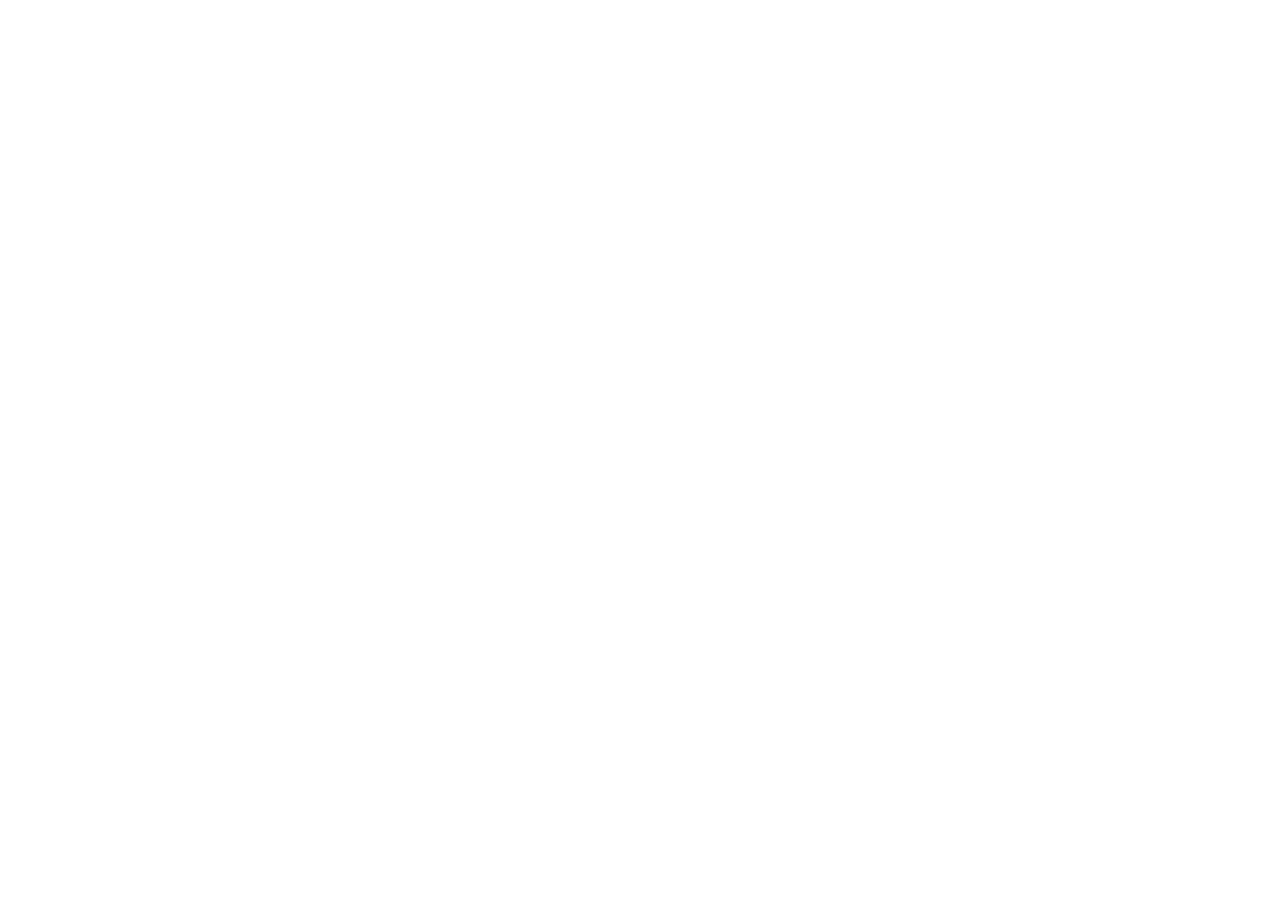
==== index.html @ 48591704 "Salvando as imagens no projeto" ====
<!DOCTYPE html>
<html lang="pt-br">
<head>
    <meta charset="UTF-8">
    <meta http-equiv="X-UA-Compatible" content="IE=edge">
    <meta name="viewport" content="width=device-width, initial-scale=1.0">
    <title>Document</title>
</head>
<body>
    
</body>
</html>
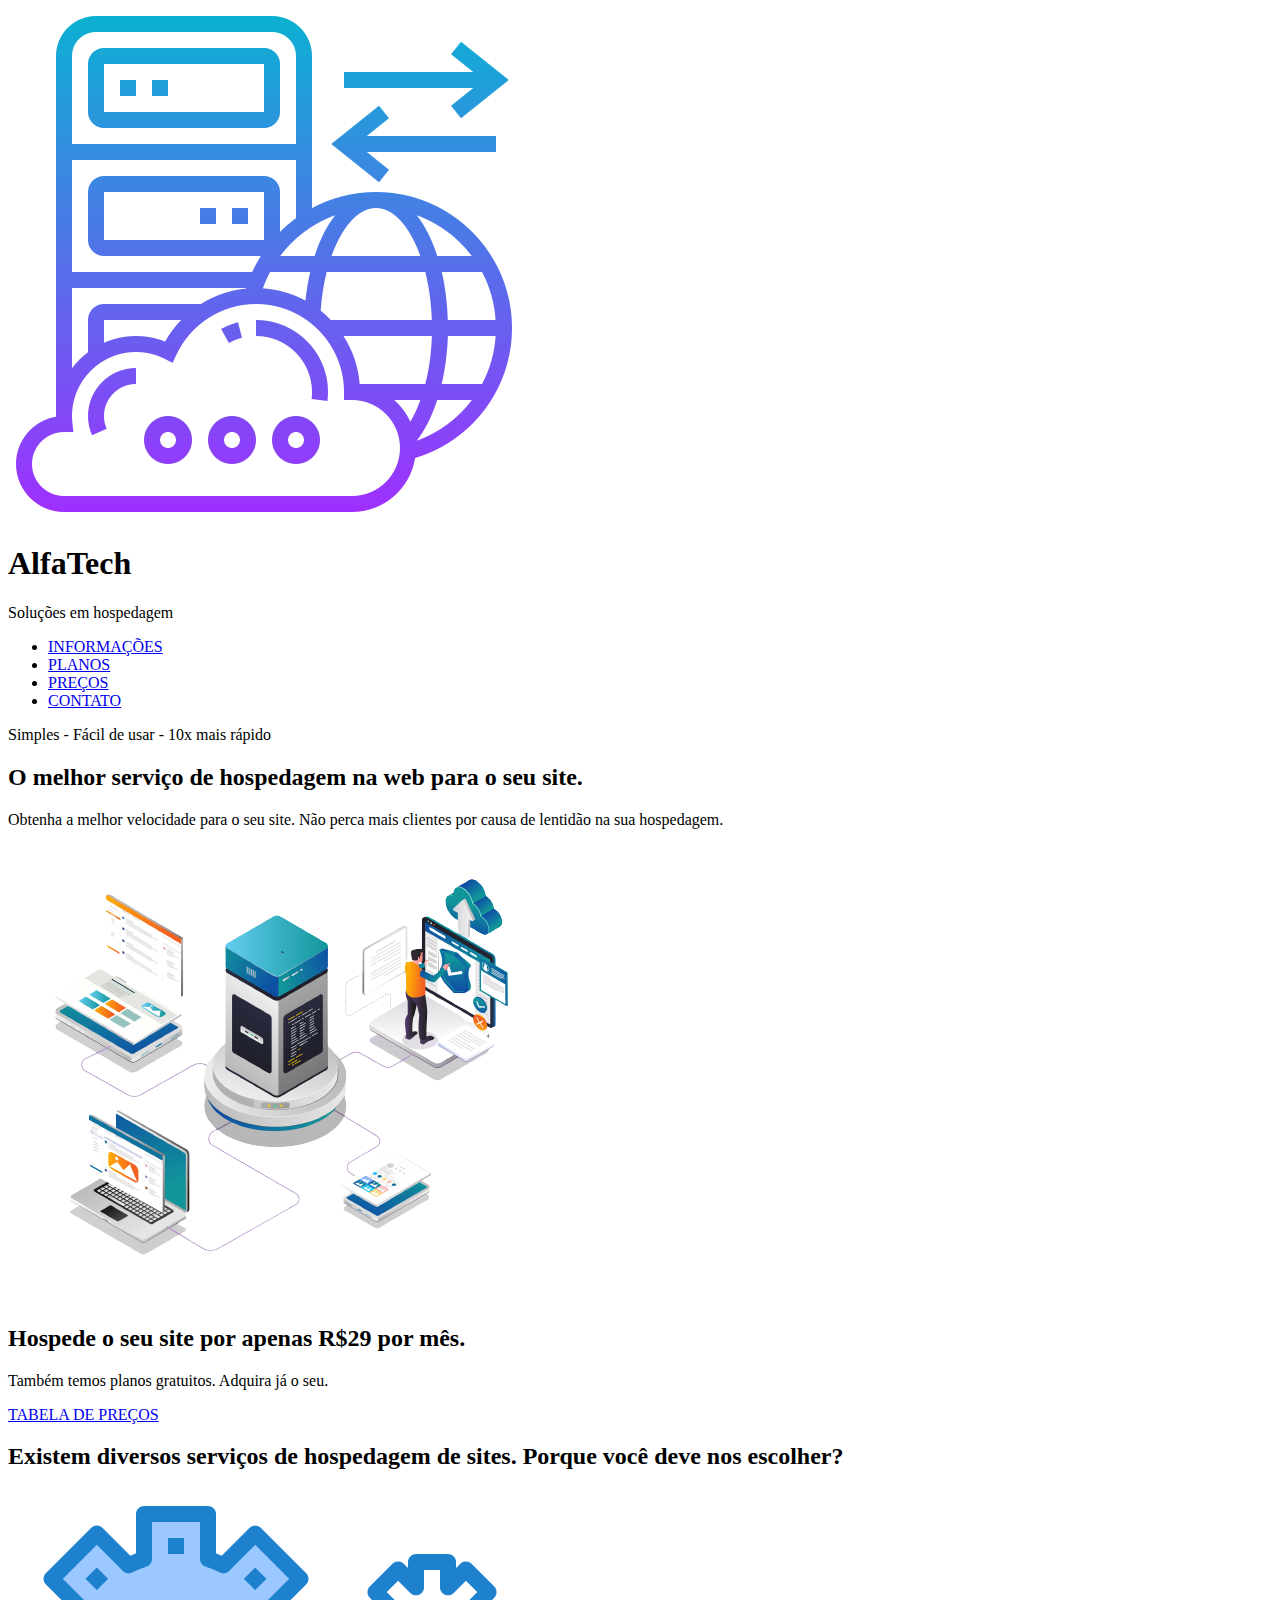
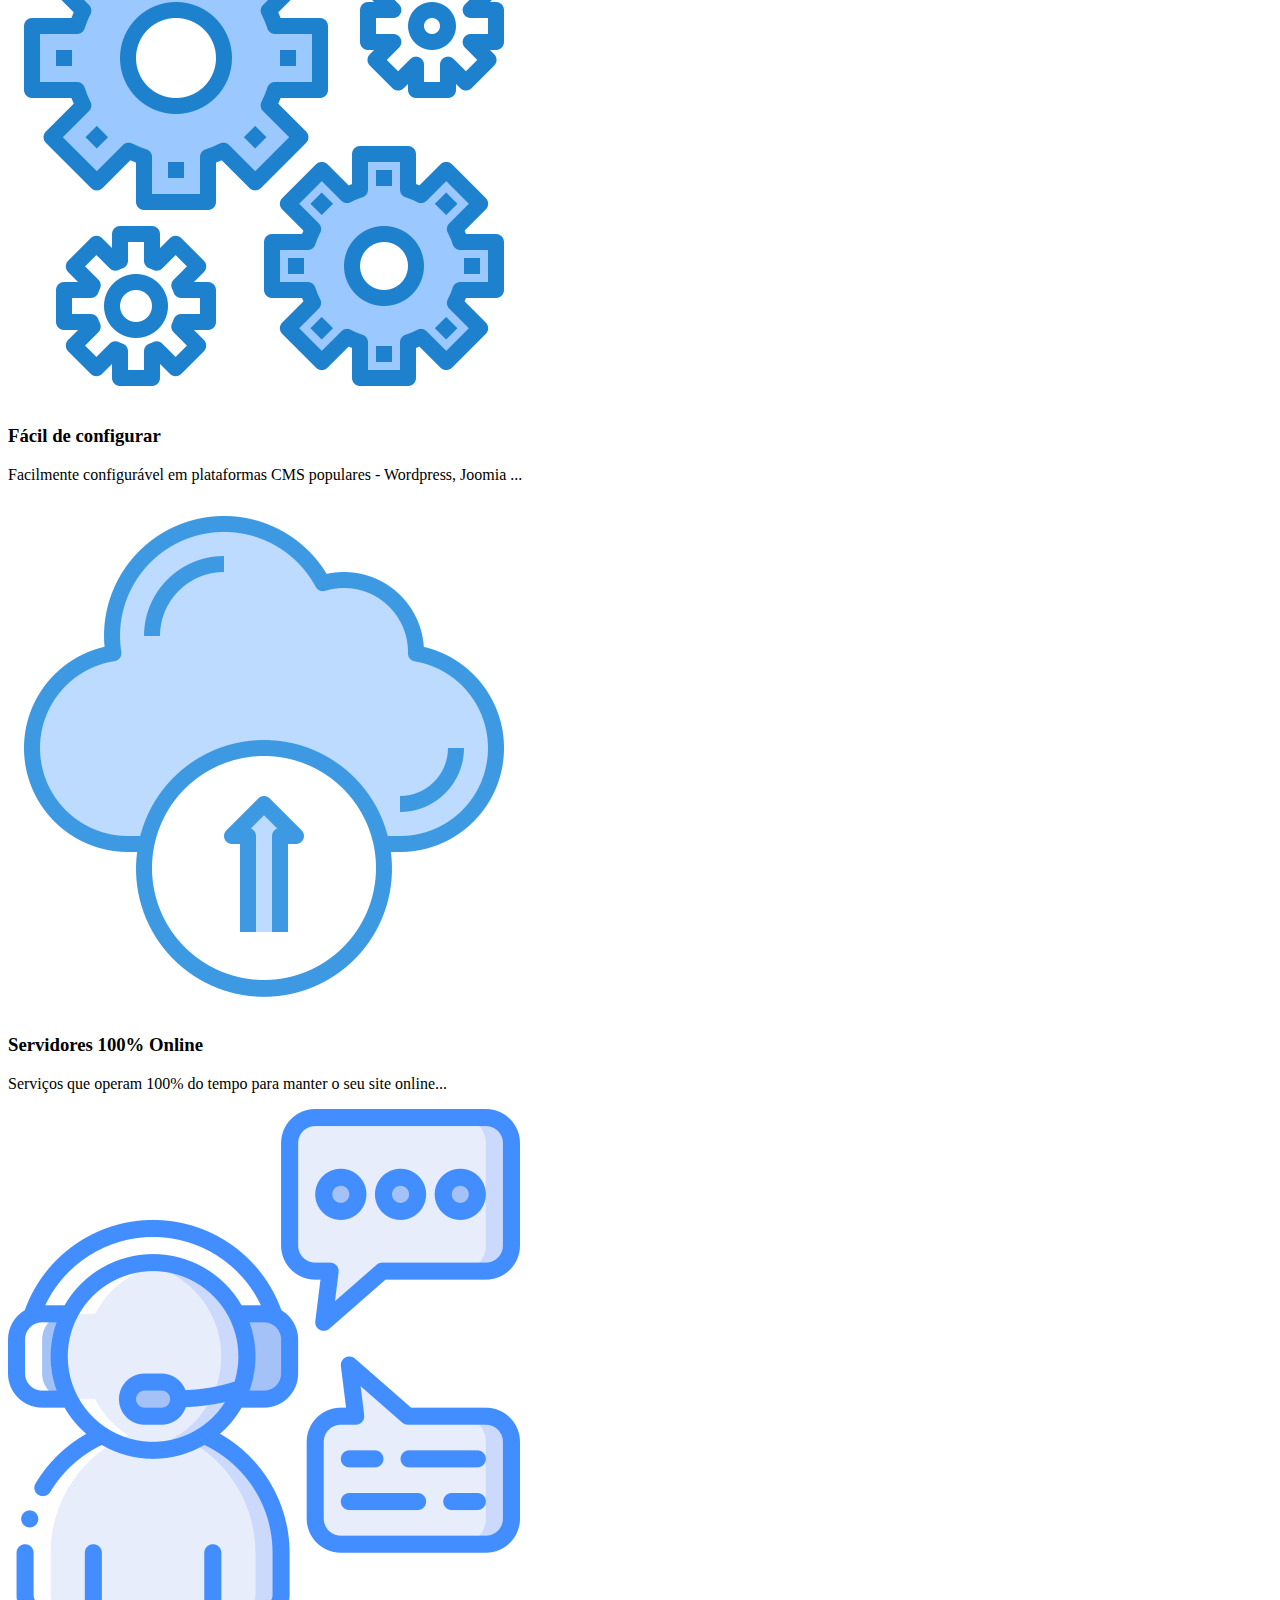
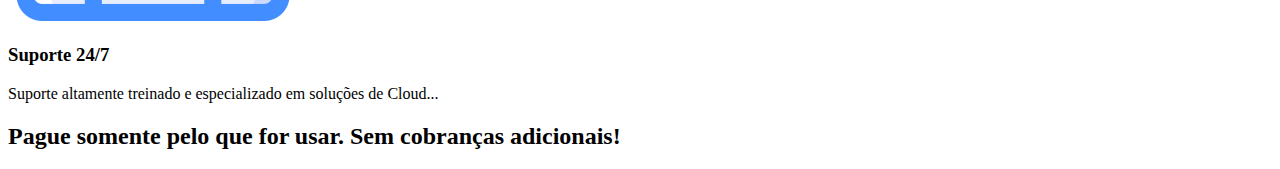
==== commit 4624eaa1: "Iniciando o index html" ====
--- a/index.html
+++ b/index.html
@@ -1,12 +1,97 @@
 <!DOCTYPE html>
 <html lang="pt-br">
+
 <head>
     <meta charset="UTF-8">
     <meta http-equiv="X-UA-Compatible" content="IE=edge">
     <meta name="viewport" content="width=device-width, initial-scale=1.0">
     <title>Document</title>
 </head>
+
 <body>
-    
+    <header>
+        <div>
+            <div>
+                <img src="assets/img/logo-icone.png" alt="logo tipo">
+                <h1>AlfaTech</h1>
+                <p>Soluções em hospedagem</p>
+            </div>
+
+            <nav>
+                <ul>
+                    <li><a href="index.html#info">INFORMAÇÕES</a></li>
+                    <li><a href="#">PLANOS</a></li>
+                    <li><a href="#">PREÇOS</a></li>
+                    <li><a href="#">CONTATO</a></li>
+                </ul>
+            </nav>
+        </div>
+    </header>
+
+    <main>
+        <section>
+            <div>
+                <p>Simples - Fácil de usar - 10x mais rápido</p>
+                <h2>O melhor serviço de hospedagem na web para o seu site.</h2>
+                <p>Obtenha a melhor velocidade para o seu site. Não perca mais clientes por causa de lentidão na sua
+                    hospedagem.</p>
+            </div>
+            <div>
+                <img src="assets/img/imagem-banner.png" alt="imagem banner">
+            </div>
+        </section>
+
+        <!-- ******  -->
+        <section>
+            <div>
+                <h2>Hospede o seu site por apenas R$29 por mês.</h2>
+                <p>Também temos planos gratuitos. Adquira já o seu.</p>
+            </div>
+            <div>
+                <a href="#">TABELA DE PREÇOS</a>
+            </div>
+        </section>
+
+        <!-- ******  -->
+        <section id="info">
+            <div>
+                <h2>Existem diversos serviços de hospedagem de sites. Porque você deve nos escolher?</h2>
+
+                <div>
+                    <div>
+                        <img src="assets/img/icone-engrenagens.png" alt="icone engrenagens">
+                        <h3>Fácil de configurar</h3>
+                        <p>Facilmente configurável em plataformas CMS populares - Wordpress, Joomia ...</p>
+                    </div>
+
+                    <div>
+                        <img src="assets/img/cloud-icone.png" alt="icone cloud">
+                        <h3>Servidores 100% Online</h3>
+                        <p>Serviços que operam 100% do tempo para manter o seu site online...</p>
+                    </div>
+
+                    <div>
+                        <img src="assets/img/icone-suporte.png" alt="icone suporte">
+                        <h3>Suporte 24/7</h3>
+                        <p>Suporte altamente treinado e especializado em soluções de Cloud...</p>
+                    </div>
+                </div>
+            </div>
+        </section>
+
+        <!-- ******  -->
+        <section>
+            <div>
+                <h2>Pague somente pelo que for usar. Sem cobranças adicionais!</h2>
+            </div>
+               
+
+        </section>
+    </main>
+
+    <footer>
+
+    </footer>
 </body>
+
 </html>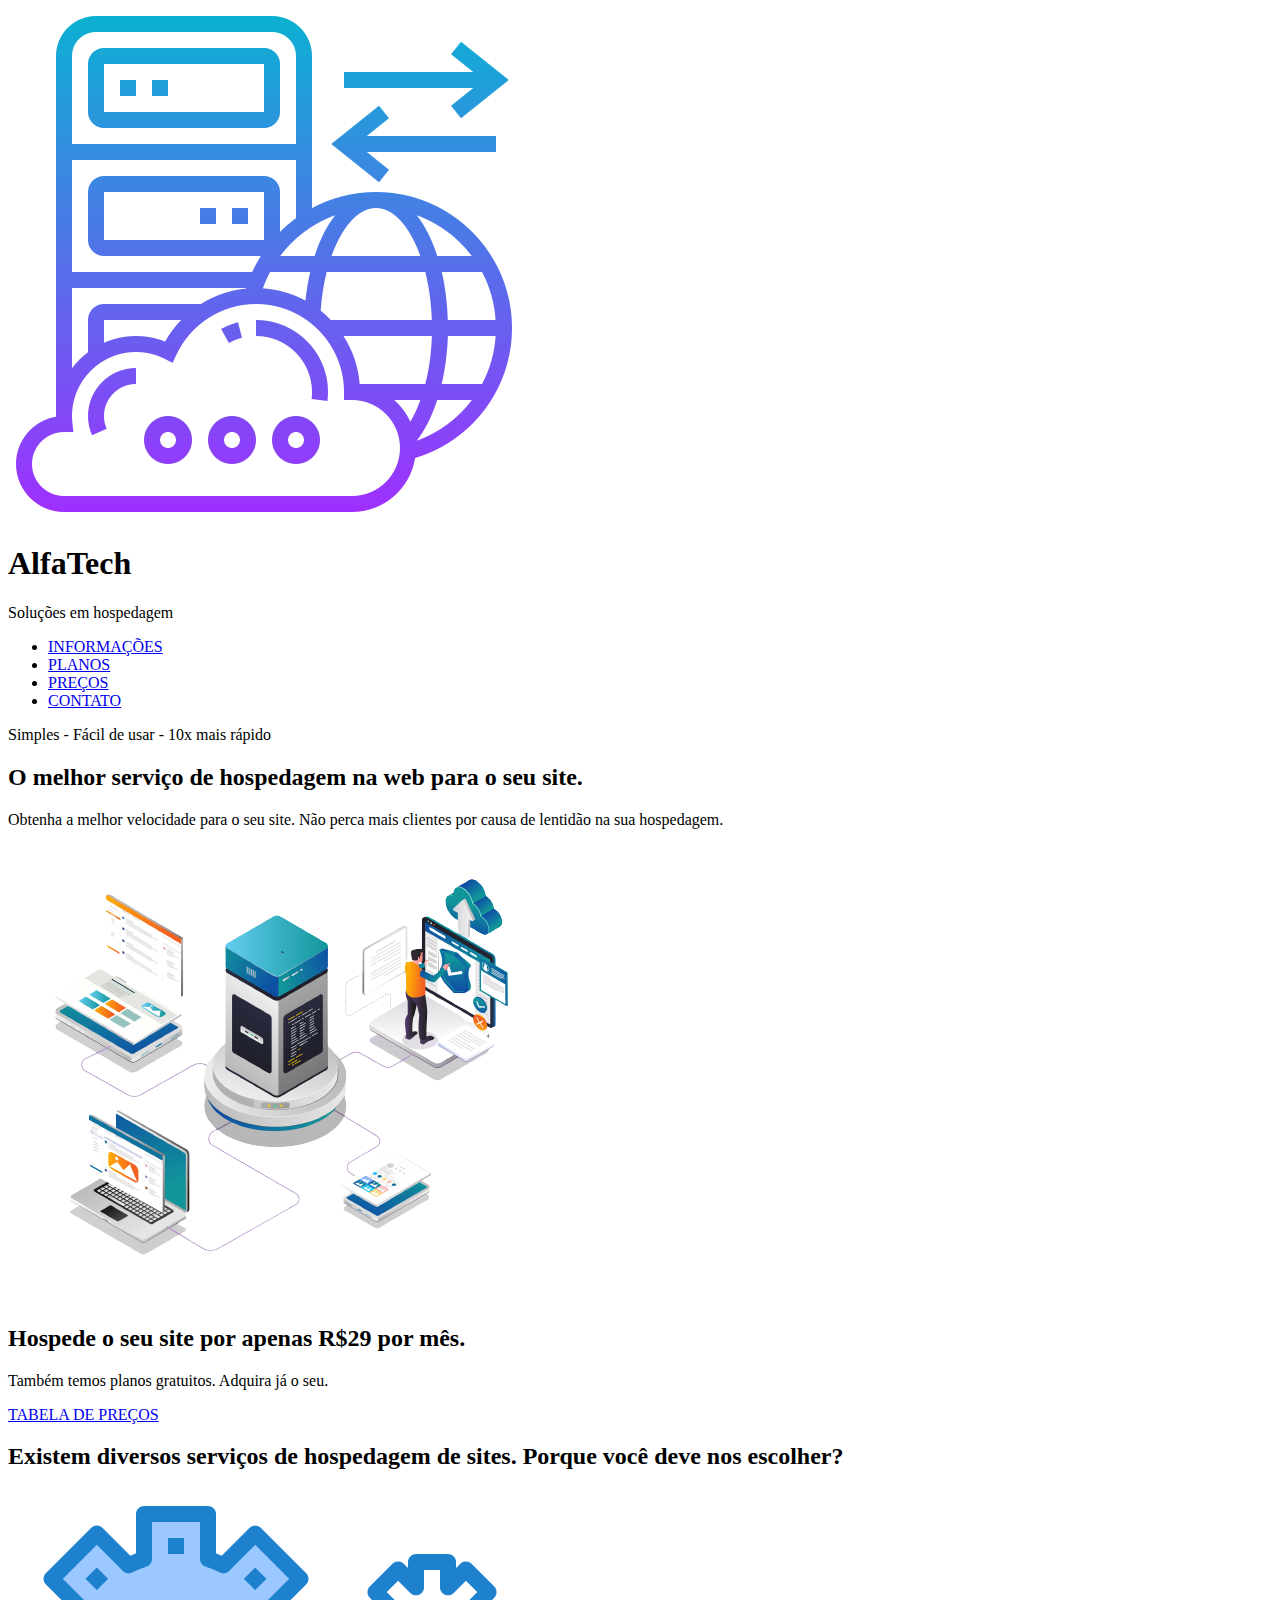
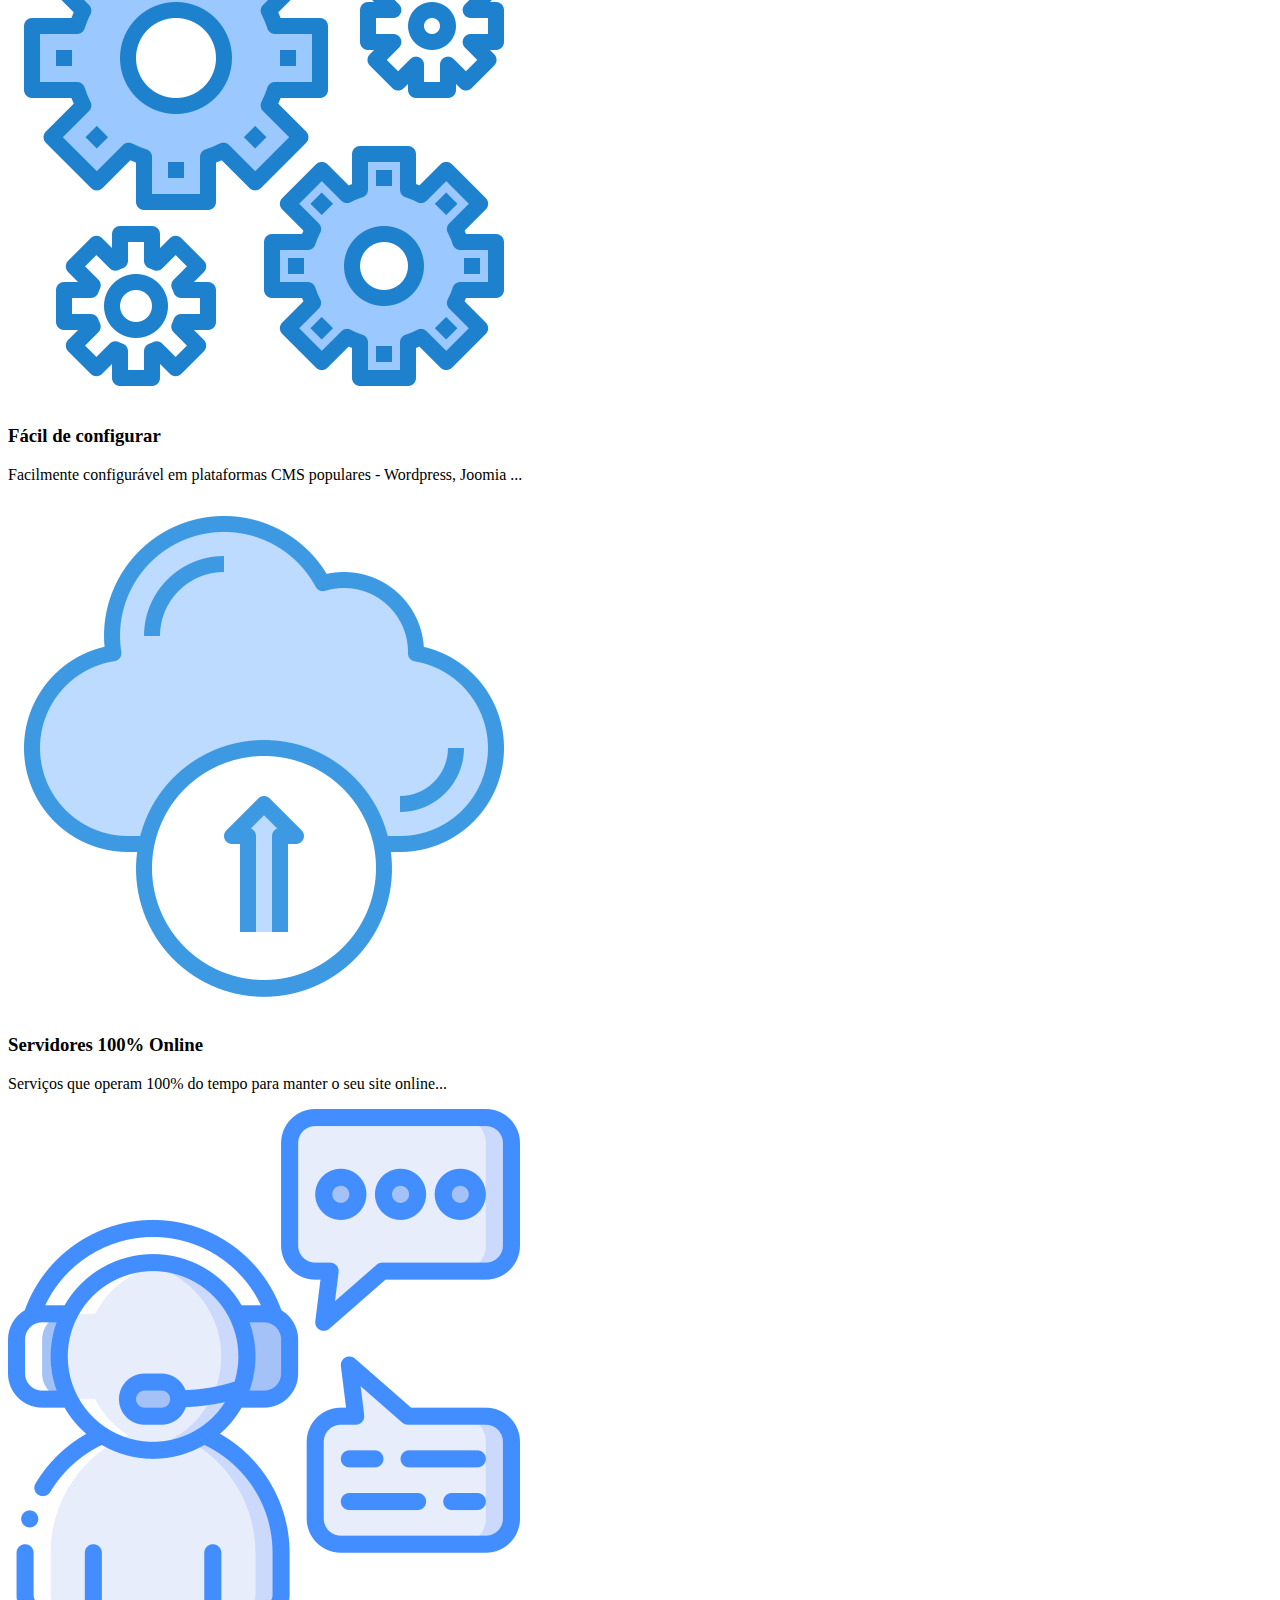
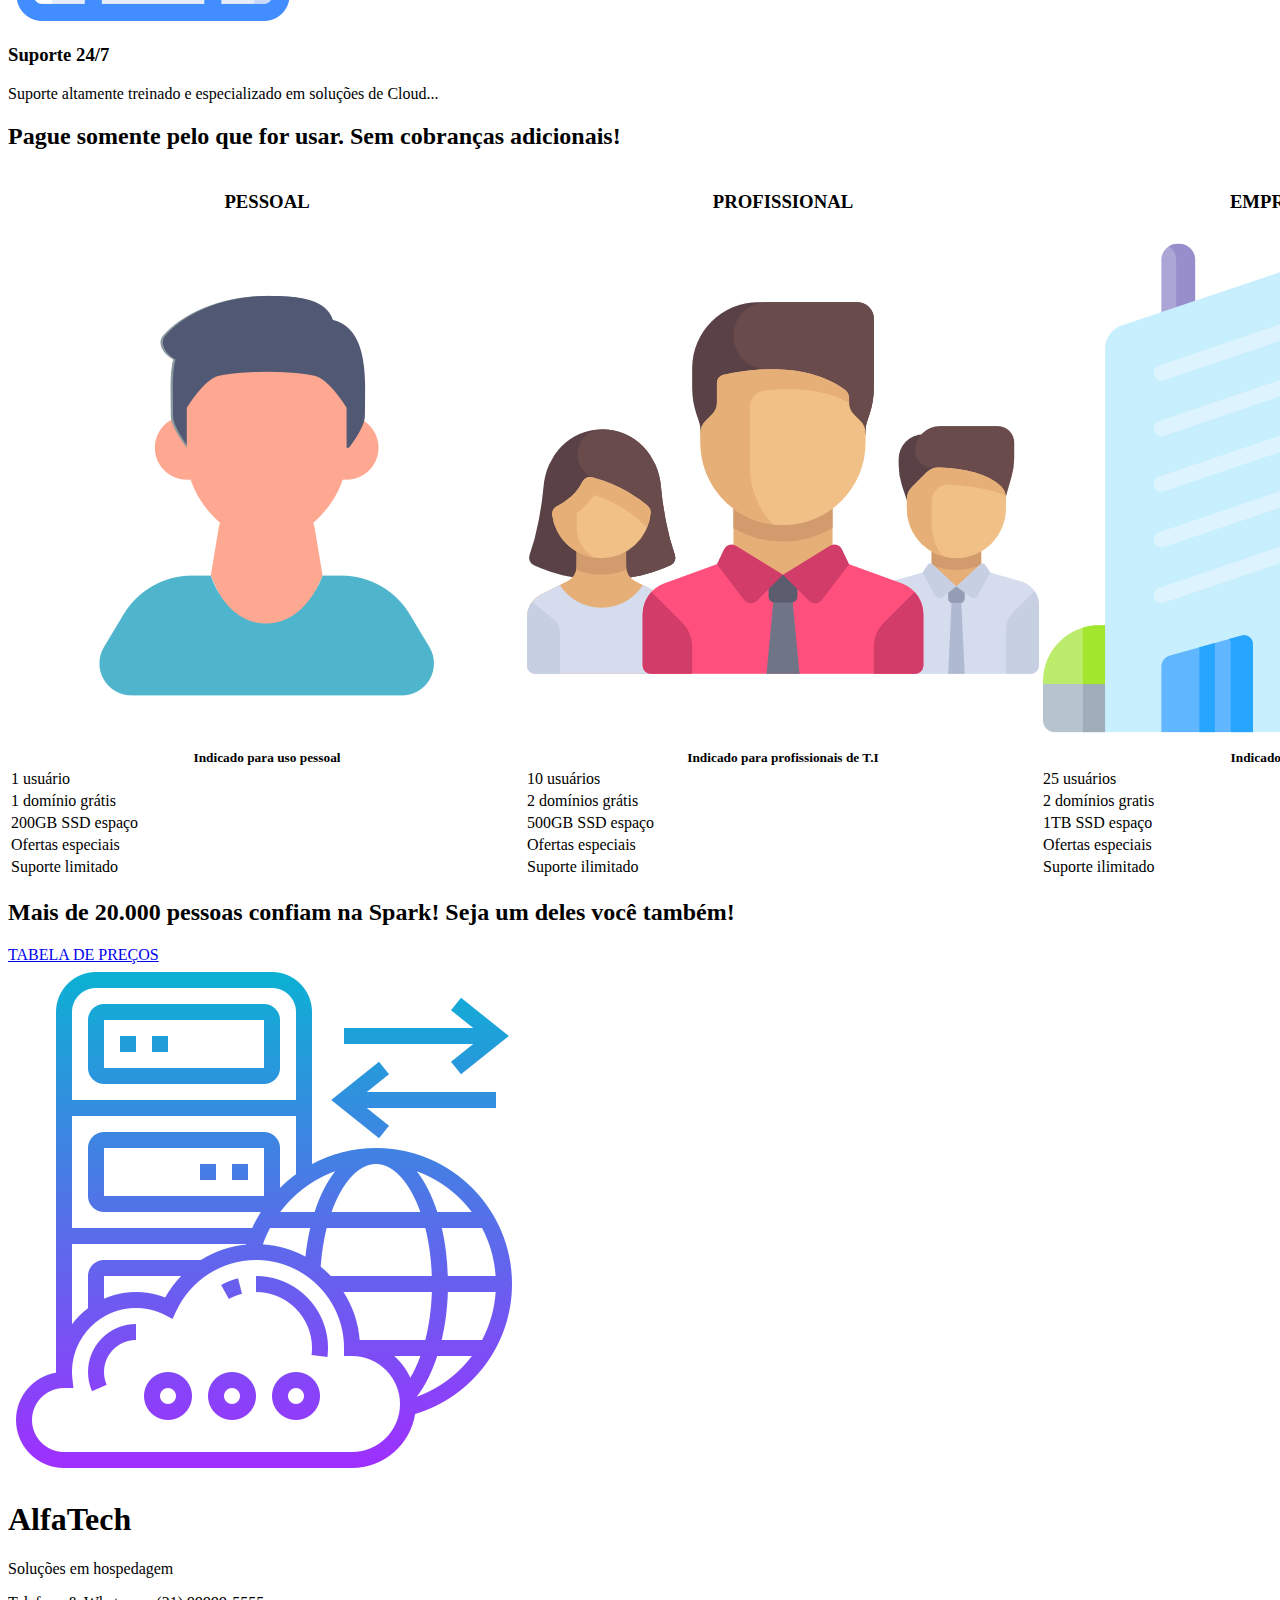
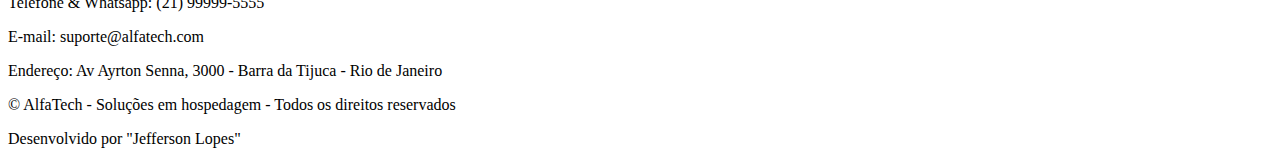
==== commit 1e387e10: "Finalizando o HTML do index" ====
--- a/index.html
+++ b/index.html
@@ -20,7 +20,7 @@
             <nav>
                 <ul>
                     <li><a href="index.html#info">INFORMAÇÕES</a></li>
-                    <li><a href="#">PLANOS</a></li>
+                    <li><a href="index.html#planos">PLANOS</a></li>
                     <li><a href="#">PREÇOS</a></li>
                     <li><a href="#">CONTATO</a></li>
                 </ul>
@@ -80,17 +80,98 @@
         </section>
 
         <!-- ******  -->
+        <section id="planos">
+            <h2>Pague <span>somente</span> pelo que for usar. Sem cobranças adicionais!</h2>
+            <table>
+                <thead>
+                    <th>
+                        <div>
+                            <h3>PESSOAL</h3>
+                            <img src="assets/img/pessoal-icone.png" alt="icone pessoal">
+                            <small>Indicado para uso pessoal</small>
+                        </div>
+                    </th>
+                    <th>
+                        <div>
+                            <h3>PROFISSIONAL</h3>
+                            <img src="assets/img/equipe-icone.png" alt="icone equipe">
+                            <small>Indicado para profissionais de T.I</small>
+                        </div>
+                    </th>
+                    <th>
+                        <div>
+                            <h3>EMPRESARIAL</h3>
+                            <img src="assets/img/empresa-icone.png" alt="icone empresa">
+                            <small>Indicado para empresas</small>
+                        </div>
+                    </th>
+                    <th>
+                        <div>
+                            <h3>BIG TECHS</h3>
+                            <img src="assets/img/big-tech.png" alt="icone big techs">
+                            <small>Indicado para grandes empresas</small>
+                        </div>
+                    </th>
+                </thead>
+                <tbody>
+                    <tr>
+                        <td>1 usuário</td>
+                        <td>10 usuários</td>
+                        <td>25 usuários</td>
+                        <td>50 usuários</td>
+                    </tr>
+                    <tr>
+                        <td>1 domínio grátis</td>
+                        <td>2 domínios grátis</td>
+                        <td>2 domínios gratis</td>
+                        <td>3 domínios grátis</td>
+                    </tr>
+                    <tr>
+                        <td>200GB SSD espaço</td>
+                        <td>500GB SSD espaço</td>
+                        <td>1TB SSD espaço</td>
+                        <td>2TB SSD espaço</td>
+                    </tr>
+                    <tr>
+                        <td>Ofertas especiais</td>
+                        <td>Ofertas especiais</td>
+                        <td>Ofertas especiais</td>
+                        <td>Ofertas especiais</td>
+                    </tr>
+                    <tr>
+                        <td>Suporte limitado</td>
+                        <td>Suporte ilimitado</td>
+                        <td>Suporte ilimitado</td>
+                        <td>Suporte ilimitado</td>
+                    </tr>
+                </tbody>
+            </table>
+        </section>
+
+        <!-- ******  -->
         <section>
-            <div>
-                <h2>Pague somente pelo que for usar. Sem cobranças adicionais!</h2>
-            </div>
-               
-
+            <h2>Mais de 20.000 pessoas confiam na Spark! Seja um deles você também!</h2>
+            <a href="#">TABELA DE PREÇOS</a>
         </section>
     </main>
 
     <footer>
-
+        <div>
+            <div>
+                <img src="assets/img/logo-icone.png" alt="logo tipo">
+                <h1>AlfaTech</h1>
+                <p>Soluções em hospedagem</p>
+            </div>
+            <div>
+                <p>Telefone & Whatsapp: (21) 99999-5555</p>
+                <p>E-mail: suporte@alfatech.com</p>
+                <p>Endereço: Av Ayrton Senna, 3000 - Barra da Tijuca - Rio de Janeiro</p>
+                <p>© AlfaTech - Soluções em hospedagem - Todos os direitos reservados</p>
+            </div>
+            <div>
+                <p>Desenvolvido por "Jefferson Lopes"</p>
+            </div>
+        </div>
     </footer>
 </body>
 
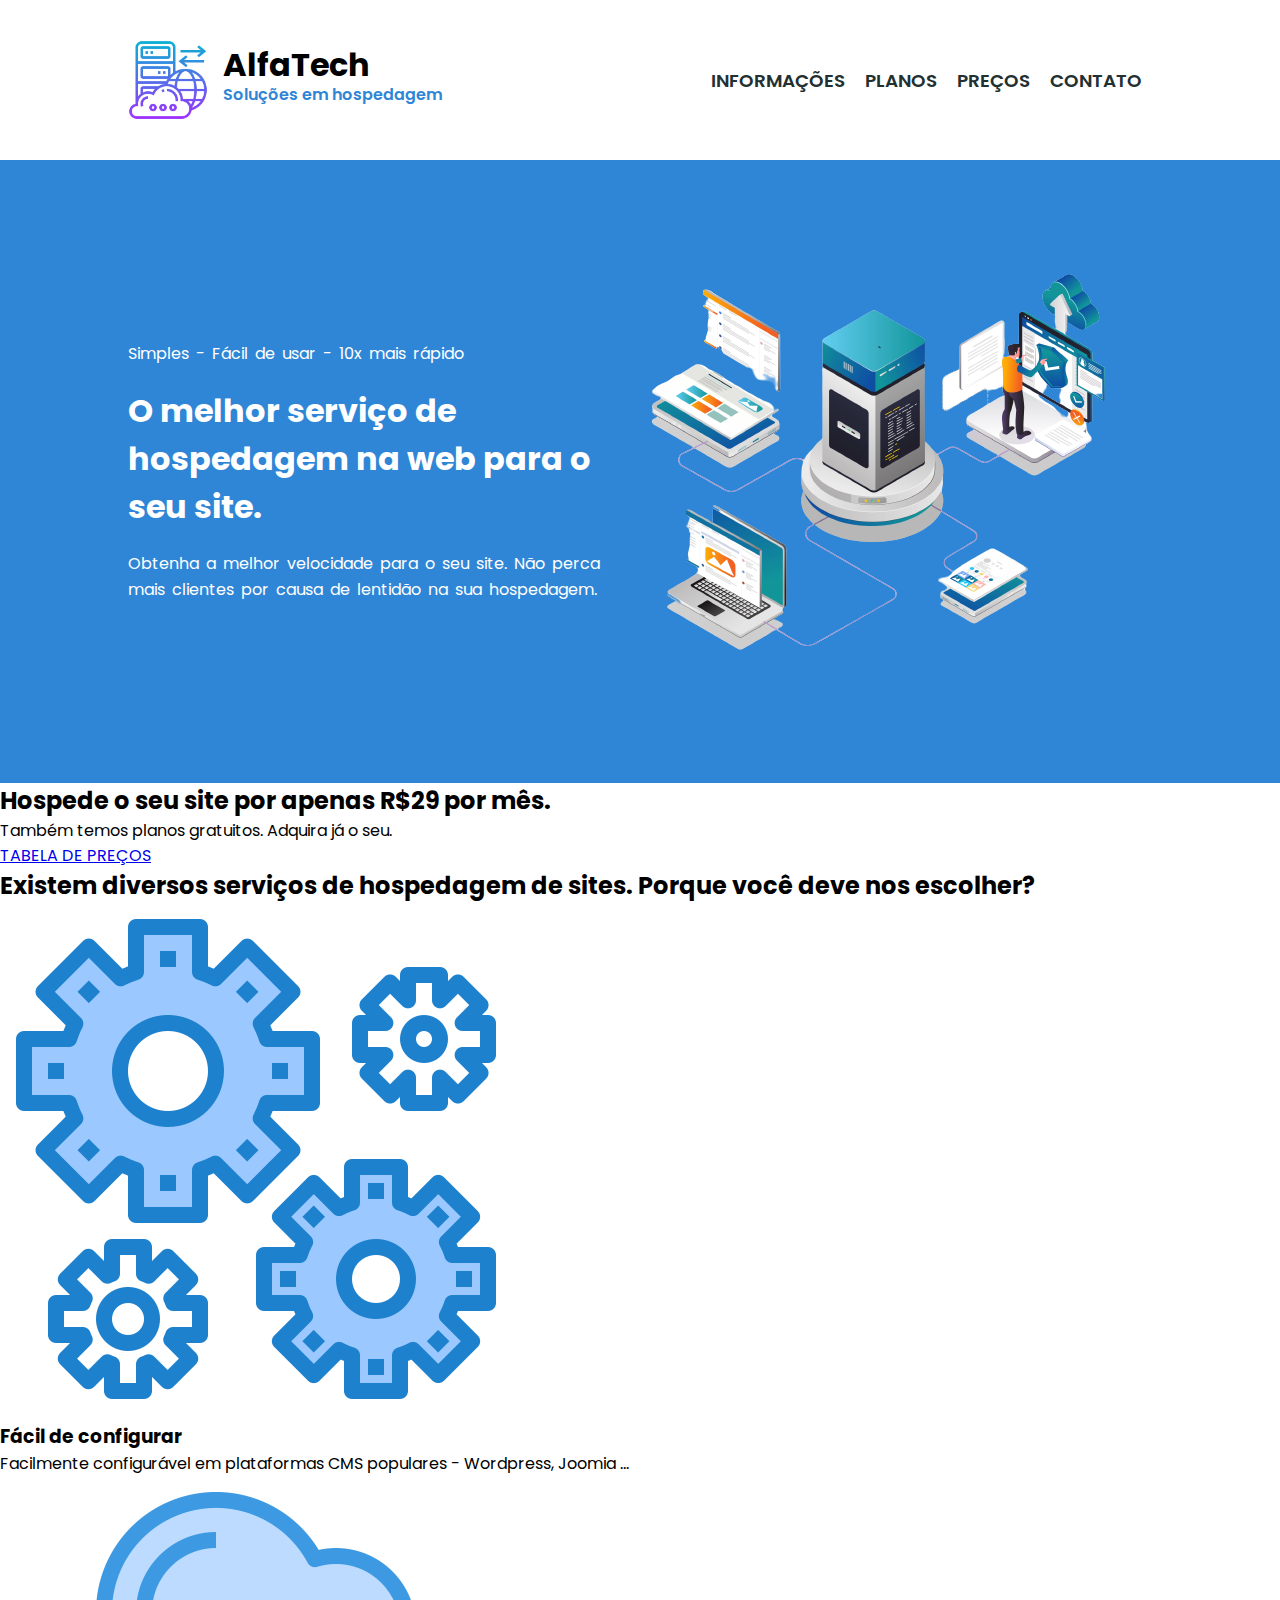
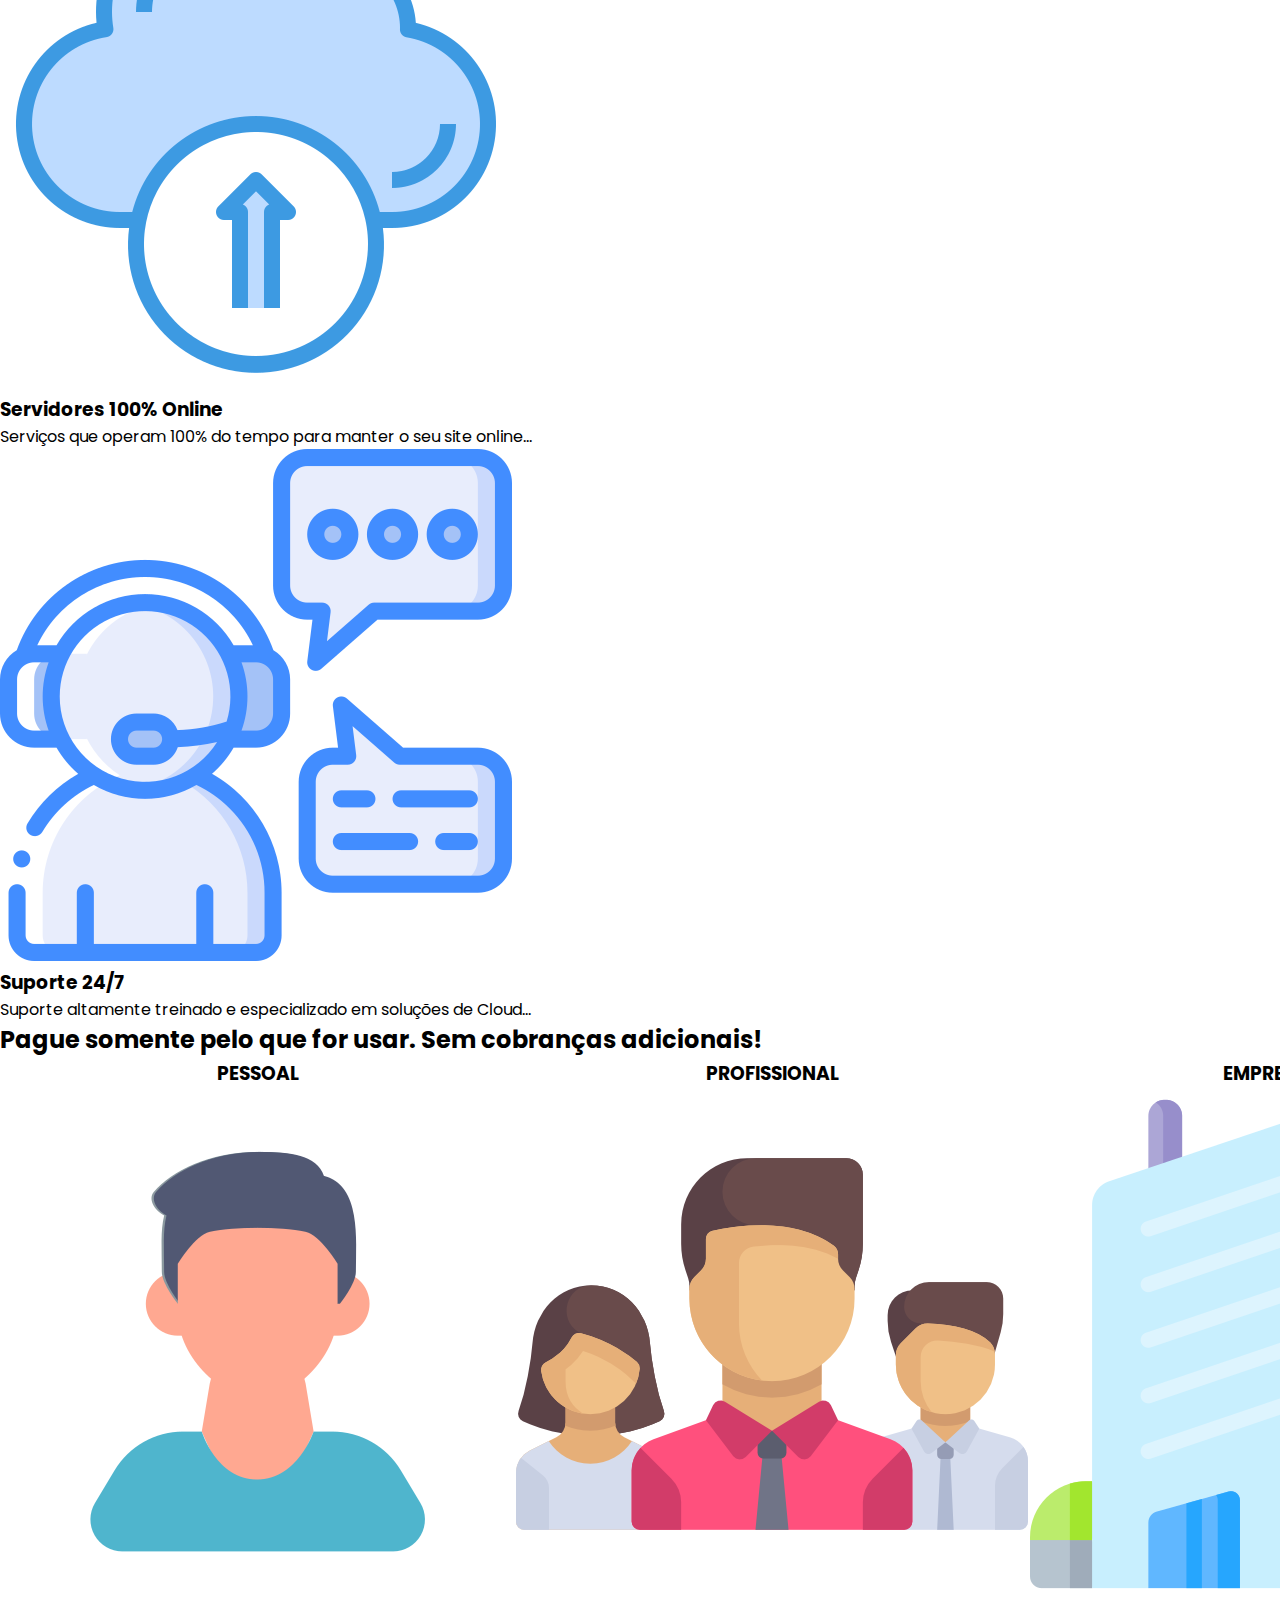
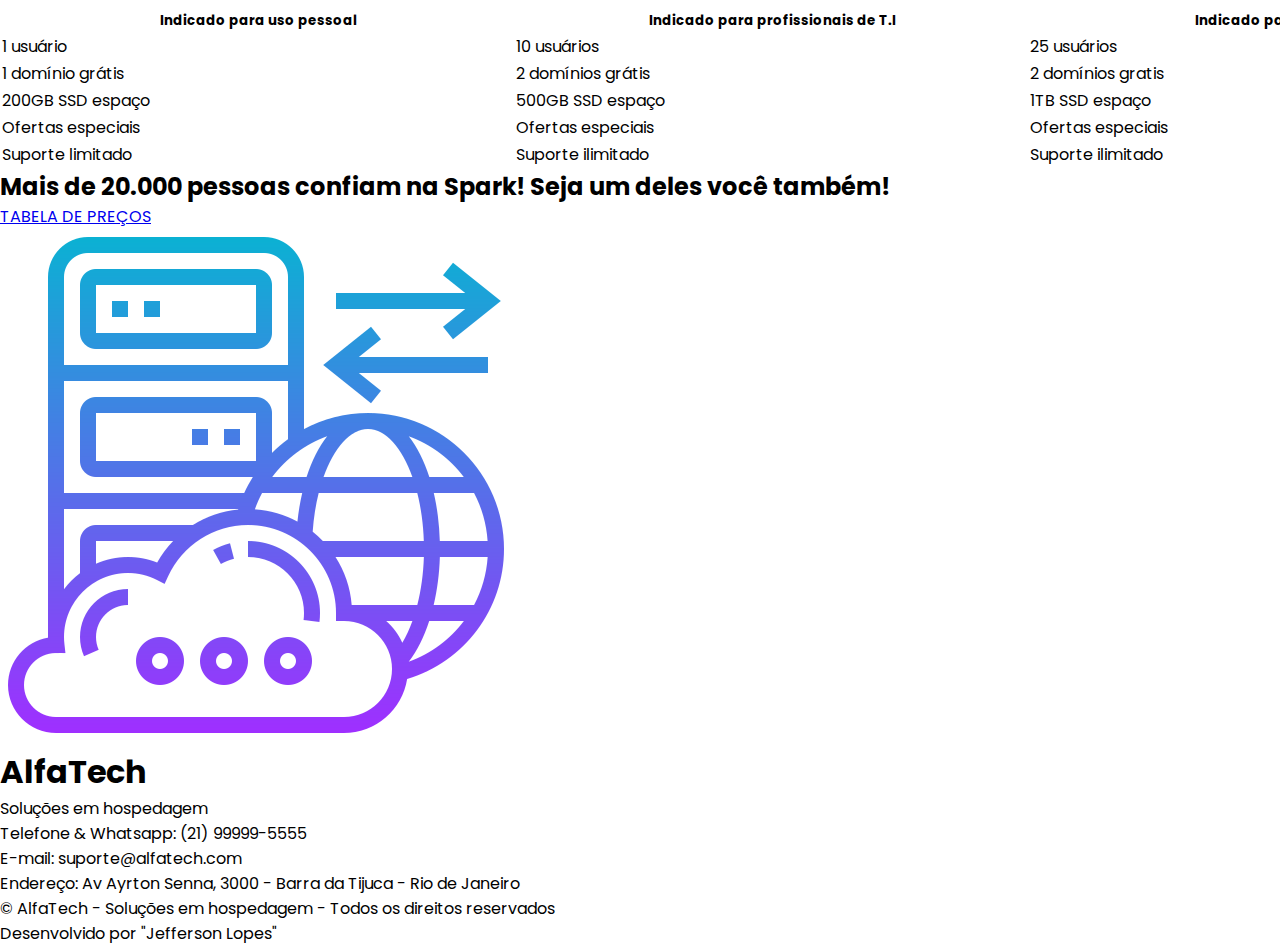
==== commit 7e82016f: "Iniciando a estilização da página index" ====
--- a/index.html
+++ b/index.html
@@ -5,39 +5,50 @@
     <meta charset="UTF-8">
     <meta http-equiv="X-UA-Compatible" content="IE=edge">
     <meta name="viewport" content="width=device-width, initial-scale=1.0">
-    <title>Document</title>
+
+    <link rel="preconnect" href="https://fonts.googleapis.com">
+    <link rel="preconnect" href="https://fonts.gstatic.com" crossorigin>
+    <link href="https://fonts.googleapis.com/css2?family=Poppins:wght@400;500;600;700;800;900&display=swap"
+        rel="stylesheet">
+
+    <link rel="stylesheet" href="assets/css/style.css">
+    <title>AlfaTech</title>
 </head>
 
 <body>
-    <header>
-        <div>
-            <div>
+    <header class="header-section">
+        <div class="section-container header-section-content">
+            <div class="header-section-logo">
                 <img src="assets/img/logo-icone.png" alt="logo tipo">
-                <h1>AlfaTech</h1>
-                <p>Soluções em hospedagem</p>
+                <div>
+                    <h1>AlfaTech</h1>
+                    <p>Soluções em hospedagem</p>
+                </div>
             </div>
 
             <nav>
                 <ul>
                     <li><a href="index.html#info">INFORMAÇÕES</a></li>
                     <li><a href="index.html#planos">PLANOS</a></li>
-                    <li><a href="#">PREÇOS</a></li>
-                    <li><a href="#">CONTATO</a></li>
+                    <li><a href="tabeladeprecos.html">PREÇOS</a></li>
+                    <li><a href="index.html#contato">CONTATO</a></li>
                 </ul>
             </nav>
         </div>
     </header>
 
     <main>
-        <section>
-            <div>
-                <p>Simples - Fácil de usar - 10x mais rápido</p>
-                <h2>O melhor serviço de hospedagem na web para o seu site.</h2>
-                <p>Obtenha a melhor velocidade para o seu site. Não perca mais clientes por causa de lentidão na sua
-                    hospedagem.</p>
-            </div>
-            <div>
-                <img src="assets/img/imagem-banner.png" alt="imagem banner">
+        <section class="banner">
+            <div class="section-container banner-content">
+                <div class="banner-content-text">
+                    <p>Simples - Fácil de usar - 10x mais rápido</p>
+                    <h2>O melhor serviço de hospedagem na web para o seu site.</h2>
+                    <p>Obtenha a melhor velocidade para o seu site. Não perca mais clientes por causa de lentidão na sua
+                        hospedagem.</p>
+                </div>
+                <div>
+                    <img src="assets/img/imagem-banner.png" alt="imagem banner">
+                </div>
             </div>
         </section>
 
@@ -48,7 +59,7 @@
                 <p>Também temos planos gratuitos. Adquira já o seu.</p>
             </div>
             <div>
-                <a href="#">TABELA DE PREÇOS</a>
+                <a href="tabeladeprecos.html">TABELA DE PREÇOS</a>
             </div>
         </section>
 
@@ -84,34 +95,36 @@
             <h2>Pague <span>somente</span> pelo que for usar. Sem cobranças adicionais!</h2>
             <table>
                 <thead>
-                    <th>
-                        <div>
-                            <h3>PESSOAL</h3>
-                            <img src="assets/img/pessoal-icone.png" alt="icone pessoal">
-                            <small>Indicado para uso pessoal</small>
-                        </div>
-                    </th>
-                    <th>
-                        <div>
-                            <h3>PROFISSIONAL</h3>
-                            <img src="assets/img/equipe-icone.png" alt="icone equipe">
-                            <small>Indicado para profissionais de T.I</small>
-                        </div>
-                    </th>
-                    <th>
-                        <div>
-                            <h3>EMPRESARIAL</h3>
-                            <img src="assets/img/empresa-icone.png" alt="icone empresa">
-                            <small>Indicado para empresas</small>
-                        </div>
-                    </th>
-                    <th>
-                        <div>
-                            <h3>BIG TECHS</h3>
-                            <img src="assets/img/big-tech.png" alt="icone big techs">
-                            <small>Indicado para grandes empresas</small>
-                        </div>
-                    </th>
+                    <tr>
+                        <th>
+                            <div>
+                                <h3>PESSOAL</h3>
+                                <img src="assets/img/pessoal-icone.png" alt="icone pessoal">
+                                <small>Indicado para uso pessoal</small>
+                            </div>
+                        </th>
+                        <th>
+                            <div>
+                                <h3>PROFISSIONAL</h3>
+                                <img src="assets/img/equipe-icone.png" alt="icone equipe">
+                                <small>Indicado para profissionais de T.I</small>
+                            </div>
+                        </th>
+                        <th>
+                            <div>
+                                <h3>EMPRESARIAL</h3>
+                                <img src="assets/img/empresa-icone.png" alt="icone empresa">
+                                <small>Indicado para empresas</small>
+                            </div>
+                        </th>
+                        <th>
+                            <div>
+                                <h3>BIG TECHS</h3>
+                                <img src="assets/img/big-tech.png" alt="icone big techs">
+                                <small>Indicado para grandes empresas</small>
+                            </div>
+                        </th>
+                    </tr>
                 </thead>
                 <tbody>
                     <tr>
@@ -151,7 +164,7 @@
         <!-- ******  -->
         <section>
             <h2>Mais de 20.000 pessoas confiam na Spark! Seja um deles você também!</h2>
-            <a href="#">TABELA DE PREÇOS</a>
+            <a href="tabeladeprecos.html">TABELA DE PREÇOS</a>
         </section>
     </main>
 
@@ -162,7 +175,7 @@
                 <h1>AlfaTech</h1>
                 <p>Soluções em hospedagem</p>
             </div>
-            <div>
+            <div id="contato">
                 <p>Telefone & Whatsapp: (21) 99999-5555</p>
                 <p>E-mail: suporte@alfatech.com</p>
                 <p>Endereço: Av Ayrton Senna, 3000 - Barra da Tijuca - Rio de Janeiro</p>
--- a/assets/css/style.css
+++ b/assets/css/style.css
@@ -0,0 +1,81 @@
+* {
+    margin: 0;
+    padding: 0;
+    box-sizing: border-box;
+    font-family: 'Poppins', sans-serif;
+}
+
+
+.section-container {
+    width: 100%;
+    max-width: 1024px;
+    margin: 0 auto;
+}
+
+/* === topo menu === */
+.header-section-content {
+    display: flex;
+    justify-content: space-between;
+    align-items: center;
+    padding: 40px 0;
+}
+
+.header-section-logo {
+    display: flex;
+    align-items: center;
+    line-height: 30px;
+}
+
+.header-section-logo img {
+    margin-right: 15px;
+    width: 80px;
+}
+
+.header-section-logo p {
+    color: #2f86d6;
+    font-weight: 600;
+}
+
+.header-section-content nav ul {
+    display: flex;
+    list-style: none;
+}
+
+.header-section-content nav ul li a:hover {
+    color: #2f86d6;
+    transition: .4s;
+}
+
+.header-section-content nav ul li a {
+    font-size: 1.15em;
+    padding: 10px;
+    text-decoration: none;
+    font-weight: 600;
+    color: #233032;
+}
+
+/* === banner === */
+.banner {
+    background-color: #2f86d6;
+}
+
+.banner-content {
+    display: flex;
+    align-items: center;
+    justify-content: space-around;
+    color: #fff;
+    padding: 80px 0;
+}
+
+.banner-content-text h2 {
+    font-size: 2em;
+    margin: 20px 0;
+}
+
+.banner-content-text p{
+    font-size: 1em;
+    line-height: 26px;
+    word-spacing: 3px;
+}
+
+/* === 1ª anuncio === */
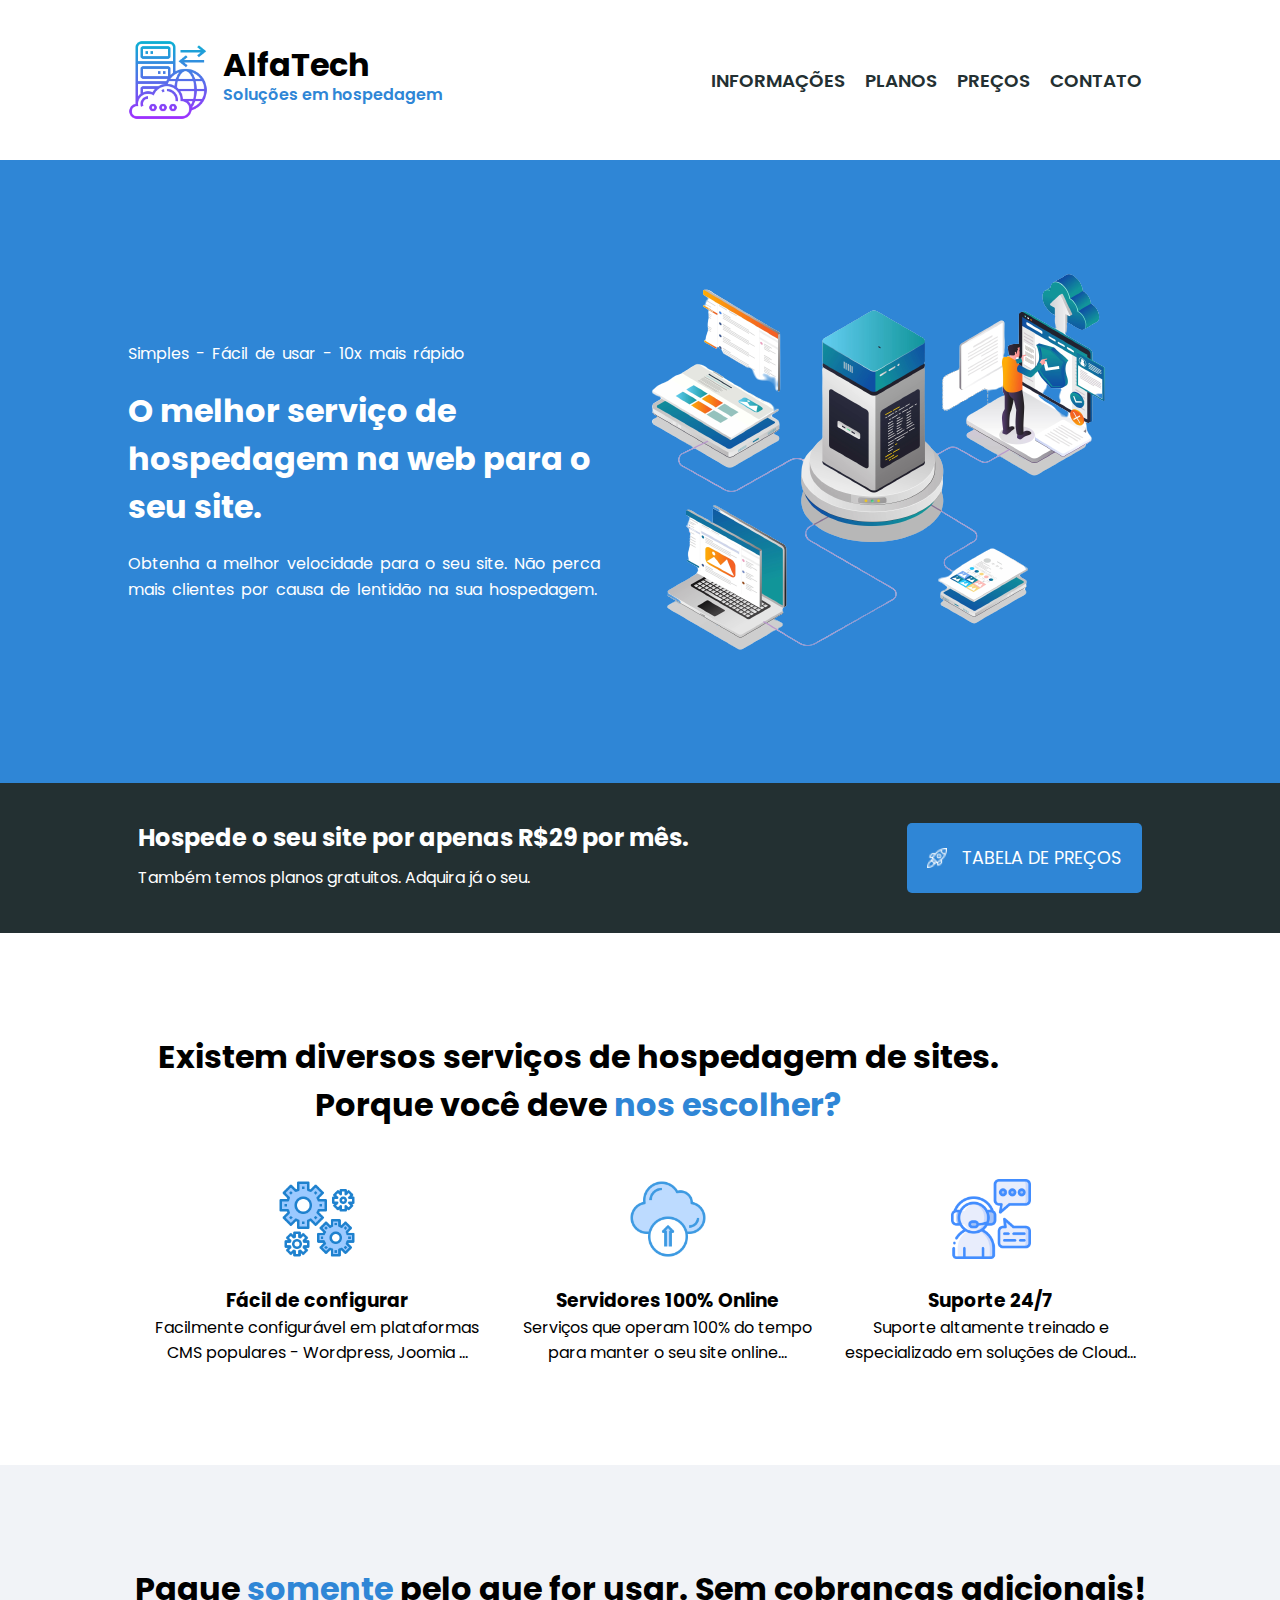
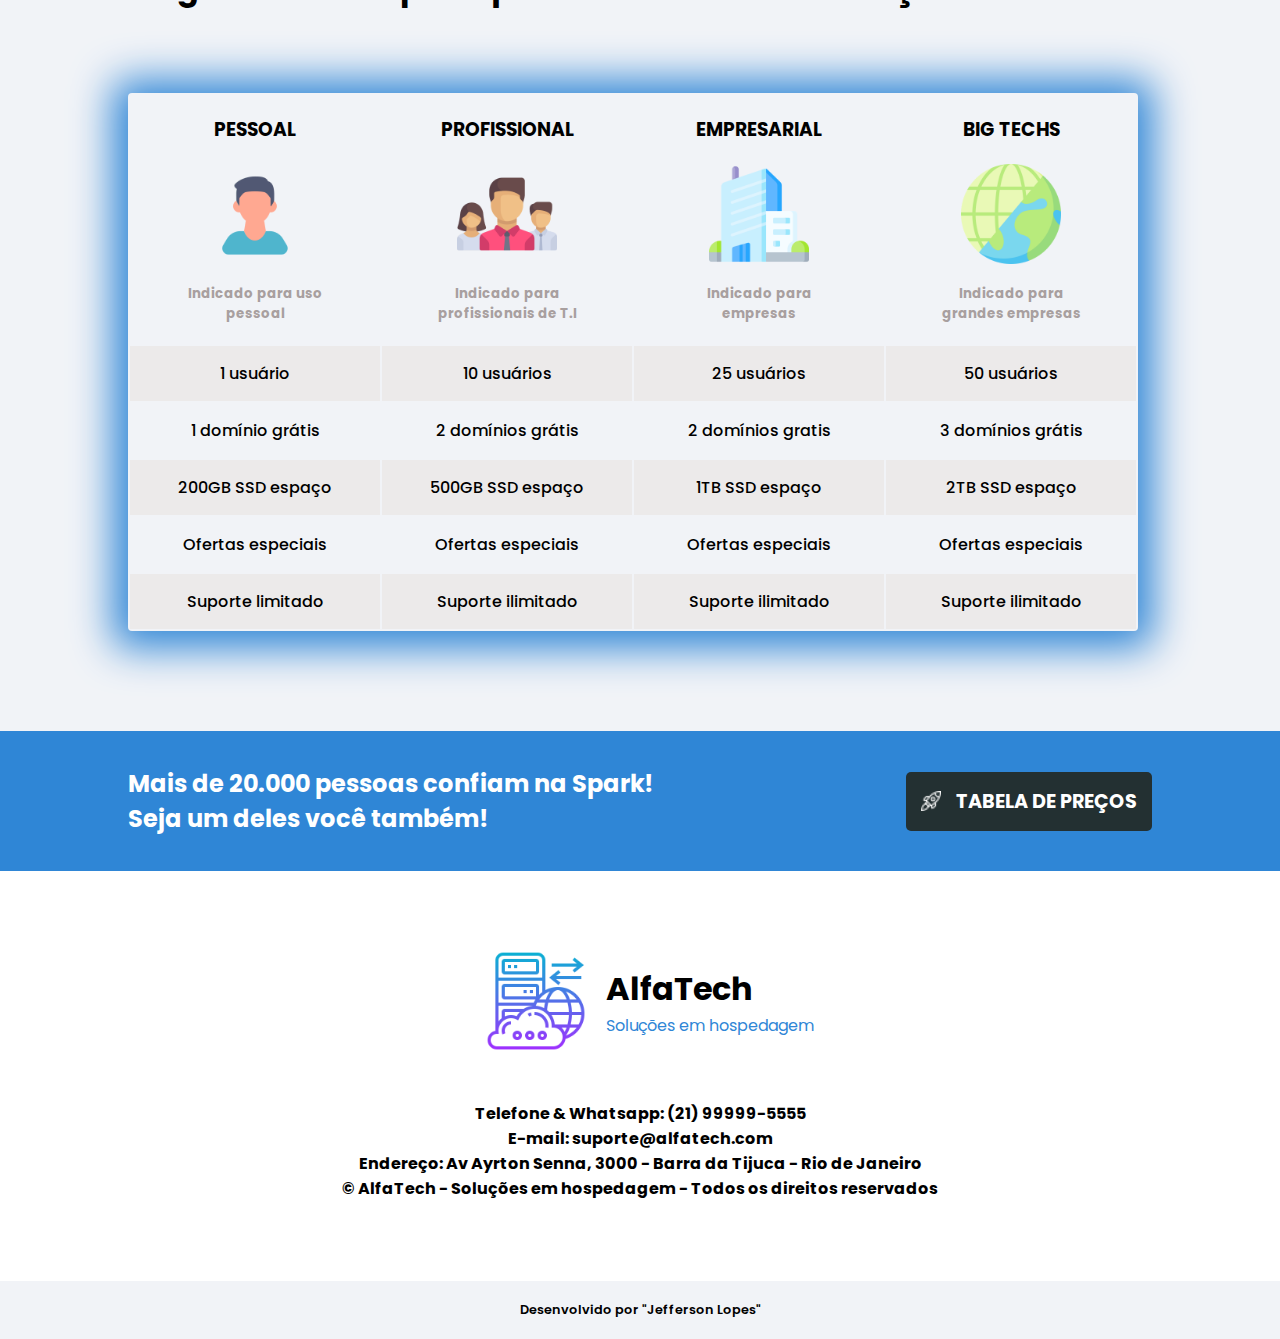
==== commit fba0776e: "Finalizando estilo página index" ====
--- a/index.html
+++ b/index.html
@@ -53,35 +53,37 @@
         </section>
 
         <!-- ******  -->
-        <section>
-            <div>
-                <h2>Hospede o seu site por apenas R$29 por mês.</h2>
-                <p>Também temos planos gratuitos. Adquira já o seu.</p>
-            </div>
-            <div>
-                <a href="tabeladeprecos.html">TABELA DE PREÇOS</a>
+        <section class="publicity-section">
+            <div class="section-container publicity-section-content">
+                <div>
+                    <h2>Hospede o seu site por apenas R$29 por mês.</h2>
+                    <p>Também temos planos gratuitos. Adquira já o seu.</p>
+                </div>
+                <div>
+                    <a href="tabeladeprecos.html">TABELA DE PREÇOS</a>
+                </div>
             </div>
         </section>
 
         <!-- ******  -->
         <section id="info">
-            <div>
-                <h2>Existem diversos serviços de hospedagem de sites. Porque você deve nos escolher?</h2>
-
-                <div>
-                    <div>
+            <div class="section-container">
+                <h2>Existem diversos serviços de hospedagem de sites. Porque você deve <span>nos escolher?</span></h2>
+
+                <div class="info-boxs">
+                    <div class="info-box-content">
                         <img src="assets/img/icone-engrenagens.png" alt="icone engrenagens">
                         <h3>Fácil de configurar</h3>
                         <p>Facilmente configurável em plataformas CMS populares - Wordpress, Joomia ...</p>
                     </div>
 
-                    <div>
+                    <div class="info-box-content">
                         <img src="assets/img/cloud-icone.png" alt="icone cloud">
                         <h3>Servidores 100% Online</h3>
                         <p>Serviços que operam 100% do tempo para manter o seu site online...</p>
                     </div>
 
-                    <div>
+                    <div class="info-box-content">
                         <img src="assets/img/icone-suporte.png" alt="icone suporte">
                         <h3>Suporte 24/7</h3>
                         <p>Suporte altamente treinado e especializado em soluções de Cloud...</p>
@@ -92,98 +94,106 @@
 
         <!-- ******  -->
         <section id="planos">
-            <h2>Pague <span>somente</span> pelo que for usar. Sem cobranças adicionais!</h2>
-            <table>
-                <thead>
-                    <tr>
-                        <th>
-                            <div>
-                                <h3>PESSOAL</h3>
-                                <img src="assets/img/pessoal-icone.png" alt="icone pessoal">
-                                <small>Indicado para uso pessoal</small>
-                            </div>
-                        </th>
-                        <th>
-                            <div>
-                                <h3>PROFISSIONAL</h3>
-                                <img src="assets/img/equipe-icone.png" alt="icone equipe">
-                                <small>Indicado para profissionais de T.I</small>
-                            </div>
-                        </th>
-                        <th>
-                            <div>
-                                <h3>EMPRESARIAL</h3>
-                                <img src="assets/img/empresa-icone.png" alt="icone empresa">
-                                <small>Indicado para empresas</small>
-                            </div>
-                        </th>
-                        <th>
-                            <div>
-                                <h3>BIG TECHS</h3>
-                                <img src="assets/img/big-tech.png" alt="icone big techs">
-                                <small>Indicado para grandes empresas</small>
-                            </div>
-                        </th>
-                    </tr>
-                </thead>
-                <tbody>
-                    <tr>
-                        <td>1 usuário</td>
-                        <td>10 usuários</td>
-                        <td>25 usuários</td>
-                        <td>50 usuários</td>
-                    </tr>
-                    <tr>
-                        <td>1 domínio grátis</td>
-                        <td>2 domínios grátis</td>
-                        <td>2 domínios gratis</td>
-                        <td>3 domínios grátis</td>
-                    </tr>
-                    <tr>
-                        <td>200GB SSD espaço</td>
-                        <td>500GB SSD espaço</td>
-                        <td>1TB SSD espaço</td>
-                        <td>2TB SSD espaço</td>
-                    </tr>
-                    <tr>
-                        <td>Ofertas especiais</td>
-                        <td>Ofertas especiais</td>
-                        <td>Ofertas especiais</td>
-                        <td>Ofertas especiais</td>
-                    </tr>
-                    <tr>
-                        <td>Suporte limitado</td>
-                        <td>Suporte ilimitado</td>
-                        <td>Suporte ilimitado</td>
-                        <td>Suporte ilimitado</td>
-                    </tr>
-                </tbody>
-            </table>
-        </section>
-
-        <!-- ******  -->
-        <section>
-            <h2>Mais de 20.000 pessoas confiam na Spark! Seja um deles você também!</h2>
-            <a href="tabeladeprecos.html">TABELA DE PREÇOS</a>
+            <div class="section-container subscription-plans">
+                <h2>Pague <span>somente</span> pelo que for usar. Sem cobranças adicionais!</h2>
+                <table>
+                    <thead>
+                        <tr>
+                            <th>
+                                <div class="thead-block">
+                                    <h3>PESSOAL</h3>
+                                    <img src="assets/img/pessoal-icone.png" alt="icone pessoal">
+                                    <small>Indicado para uso pessoal</small>
+                                </div>
+                            </th>
+                            <th>
+                                <div class="thead-block">
+                                    <h3>PROFISSIONAL</h3>
+                                    <img src="assets/img/equipe-icone.png" alt="icone equipe">
+                                    <small>Indicado para profissionais de T.I</small>
+                                </div>
+                            </th>
+                            <th>
+                                <div class="thead-block">
+                                    <h3>EMPRESARIAL</h3>
+                                    <img src="assets/img/empresa-icone.png" alt="icone empresa">
+                                    <small>Indicado para empresas</small>
+                                </div>
+                            </th>
+                            <th>
+                                <div class="thead-block">
+                                    <h3>BIG TECHS</h3>
+                                    <img src="assets/img/big-tech.png" alt="icone big techs">
+                                    <small>Indicado para grandes empresas</small>
+                                </div>
+                            </th>
+                        </tr>
+                    </thead>
+                    <tbody>
+                        <tr>
+                            <td>1 usuário</td>
+                            <td>10 usuários</td>
+                            <td>25 usuários</td>
+                            <td>50 usuários</td>
+                        </tr>
+                        <tr>
+                            <td>1 domínio grátis</td>
+                            <td>2 domínios grátis</td>
+                            <td>2 domínios gratis</td>
+                            <td>3 domínios grátis</td>
+                        </tr>
+                        <tr>
+                            <td>200GB SSD espaço</td>
+                            <td>500GB SSD espaço</td>
+                            <td>1TB SSD espaço</td>
+                            <td>2TB SSD espaço</td>
+                        </tr>
+                        <tr>
+                            <td>Ofertas especiais</td>
+                            <td>Ofertas especiais</td>
+                            <td>Ofertas especiais</td>
+                            <td>Ofertas especiais</td>
+                        </tr>
+                        <tr>
+                            <td>Suporte limitado</td>
+                            <td>Suporte ilimitado</td>
+                            <td>Suporte ilimitado</td>
+                            <td>Suporte ilimitado</td>
+                        </tr>
+                    </tbody>
+                </table>
+            </div>
+        </section>
+
+        <!-- ******  -->
+        <section class="publicity-section-two">
+            <div class="section-container publicity-section-two-content">
+                <h2>Mais de 20.000 pessoas confiam na Spark! Seja um deles você também!</h2>
+                <a href="tabeladeprecos.html">TABELA DE PREÇOS</a>
+            </div>
         </section>
     </main>
 
     <footer>
-        <div>
-            <div>
-                <img src="assets/img/logo-icone.png" alt="logo tipo">
-                <h1>AlfaTech</h1>
-                <p>Soluções em hospedagem</p>
-            </div>
-            <div id="contato">
-                <p>Telefone & Whatsapp: (21) 99999-5555</p>
-                <p>E-mail: suporte@alfatech.com</p>
-                <p>Endereço: Av Ayrton Senna, 3000 - Barra da Tijuca - Rio de Janeiro</p>
-                <p>© AlfaTech - Soluções em hospedagem - Todos os direitos reservados</p>
-            </div>
-            <div>
-                <p>Desenvolvido por "Jefferson Lopes"</p>
-            </div>
+        <div class="section-container">
+            <div class="footer-content">
+                <div class="logo-footer">
+                    <img src="assets/img/logo-icone.png" alt="logo tipo">
+                    <div>
+                        <h1>AlfaTech</h1>
+                        <p><span>Soluções em hospedagem</span></p>
+                    </div>
+                </div>
+                <div id="contato">
+                    <p>Telefone & Whatsapp: (21) 99999-5555</p>
+                    <p>E-mail: suporte@alfatech.com</p>
+                    <p>Endereço: Av Ayrton Senna, 3000 - Barra da Tijuca - Rio de Janeiro</p>
+                    <p>© AlfaTech - Soluções em hospedagem - Todos os direitos reservados</p>
+                </div>
+            </div>
+        </div>
+        <div class="front">
+            <p>Desenvolvido por "Jefferson Lopes"</p>
         </div>
     </footer>
 </body>
--- a/assets/css/style.css
+++ b/assets/css/style.css
@@ -10,6 +10,10 @@
     width: 100%;
     max-width: 1024px;
     margin: 0 auto;
+}
+
+span {
+    color: #2f86d6;
 }
 
 /* === topo menu === */
@@ -72,10 +76,203 @@
     margin: 20px 0;
 }
 
-.banner-content-text p{
+.banner-content-text p {
     font-size: 1em;
     line-height: 26px;
     word-spacing: 3px;
 }
 
 /* === 1ª anuncio === */
+.publicity-section {
+    background-color: #233032;
+}
+
+.publicity-section-content {
+    display: flex;
+    justify-content: space-between;
+    align-items: center;
+    color: #fff;
+    padding: 35px 10px;
+    line-height: 40px;
+}
+
+.publicity-section-content a {
+    font-size: 1.1em;
+    background-color: #2f86d6;
+    color: #fff;
+    text-decoration: none;
+    padding: 15px 20px;
+    border-radius: 5px;
+    display: flex;
+    align-items: center;
+}
+
+.publicity-section-content a:hover {
+    color: #233032;
+    background-color: #3391e9;
+    transition: .4s;
+}
+
+.publicity-section-content a img, .publicity-section-two-content a img{
+    margin-right: 10px;
+}
+
+/* === informações === */
+#info {
+    margin: 100px 0;
+}
+
+#info h2 {
+    max-width: 900px;
+    font-size: 2em;
+    text-align: center;
+    margin: 50px 0;
+}
+
+.info-boxs {
+    display: flex;
+}
+
+.info-box-content {
+    text-align: center;
+    margin: 0 10px;
+}
+
+.info-box-content img {
+    width: 80px;
+    margin-bottom: 20px;
+}
+
+/* === tabela de planos === */
+#planos {
+    background-color: #f1f3f7;
+    padding: 100px 0;
+}
+
+.subscription-plans {
+    text-align: center;
+}
+
+.subscription-plans table {
+    border-radius: 4px;
+    box-shadow: 0px 2px 40px 15px rgba(47, 134, 214, 1);
+}
+
+.subscription-plans h2 {
+    font-size: 2em;
+    margin-bottom: 80px;
+}
+
+
+
+.thead-block {
+    display: flex;
+    flex-direction: column;
+    align-items: center;
+    padding: 20px 50px;
+}
+
+.thead-block small {
+    color: #a89f9f;
+}
+
+.subscription-plans .thead-block img {
+    width: 100px;
+    margin: 20px 0;
+}
+
+
+.subscription-plans table tbody tr:nth-of-type(odd){
+    background-color: #eceaea;
+}
+
+.subscription-plans table td{
+    width: 250px;
+    max-width: 1024px;
+    text-align: center;
+    font-weight: 500;
+    padding: 15px;
+}
+
+.subscription-plans table td:hover{
+    background-color: #2f86d6;
+    color: #fff;
+}
+
+/* === anuncio 2 === */
+
+
+.publicity-section-two{
+    background-color: #2f86d6;
+}
+
+.publicity-section-two-content{
+    padding: 35px 0;
+    display: flex;
+    align-items: center;
+    justify-content: space-between;
+}
+
+.publicity-section-two-content h2{
+    font-size: 1.5em;
+    width: 550px;
+    color: #fff;
+}
+
+.publicity-section-two-content a{
+    border-radius: 5px;
+    font-size: 1.2em;
+    padding: 15px;
+    font-weight: 700;
+    background-color: #233032;
+    text-decoration: none;
+    color: #fff;
+    text-align: center;
+    display: flex;
+    align-items: center;
+}
+
+.publicity-section-content a::before,
+.publicity-section-two-content a::before {
+    content: " ";
+    width: 20px;
+    height: 20px;
+    margin-right: 15px;
+    background-image: url("/assets/img/icone-foguete.png");
+    background-size: 20px 20px;
+    background-position: center;
+}
+
+.footer-content{
+    display: flex;
+    flex-direction: column;
+    align-items: center;
+    margin: 30px 0;
+
+}
+
+.logo-footer{
+    display: flex;
+    align-items: center;
+    margin: 50px 0 50px;
+}
+
+.logo-footer img{
+    width: 100px;
+    margin: 0 20px;
+}
+
+#contato{
+    text-align: center;
+    font-weight: bold;
+    margin-bottom: 50px;
+}
+
+.front{
+    width: 100%;
+    font-size: .8em;
+    font-weight: 600;
+    text-align: center;
+    padding: 20px 0px;
+    background-color: #f1f3f7;
+}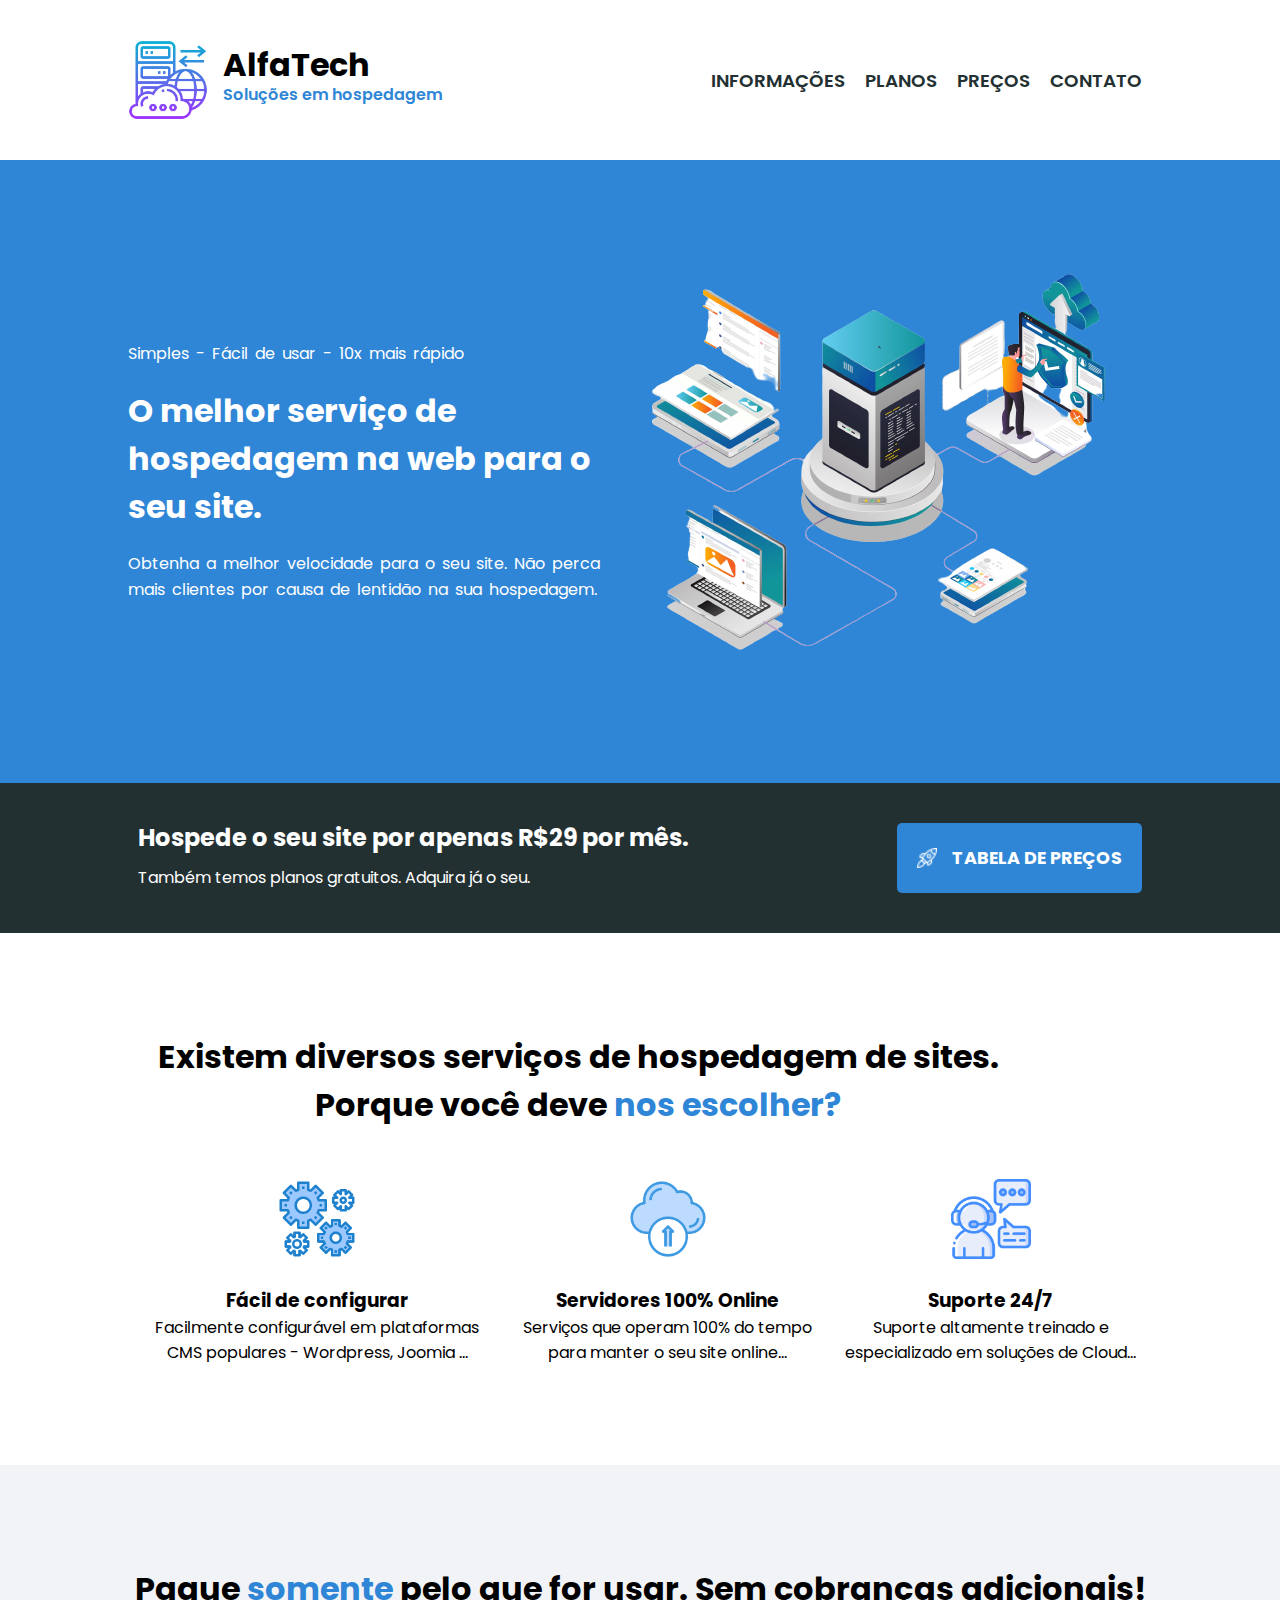
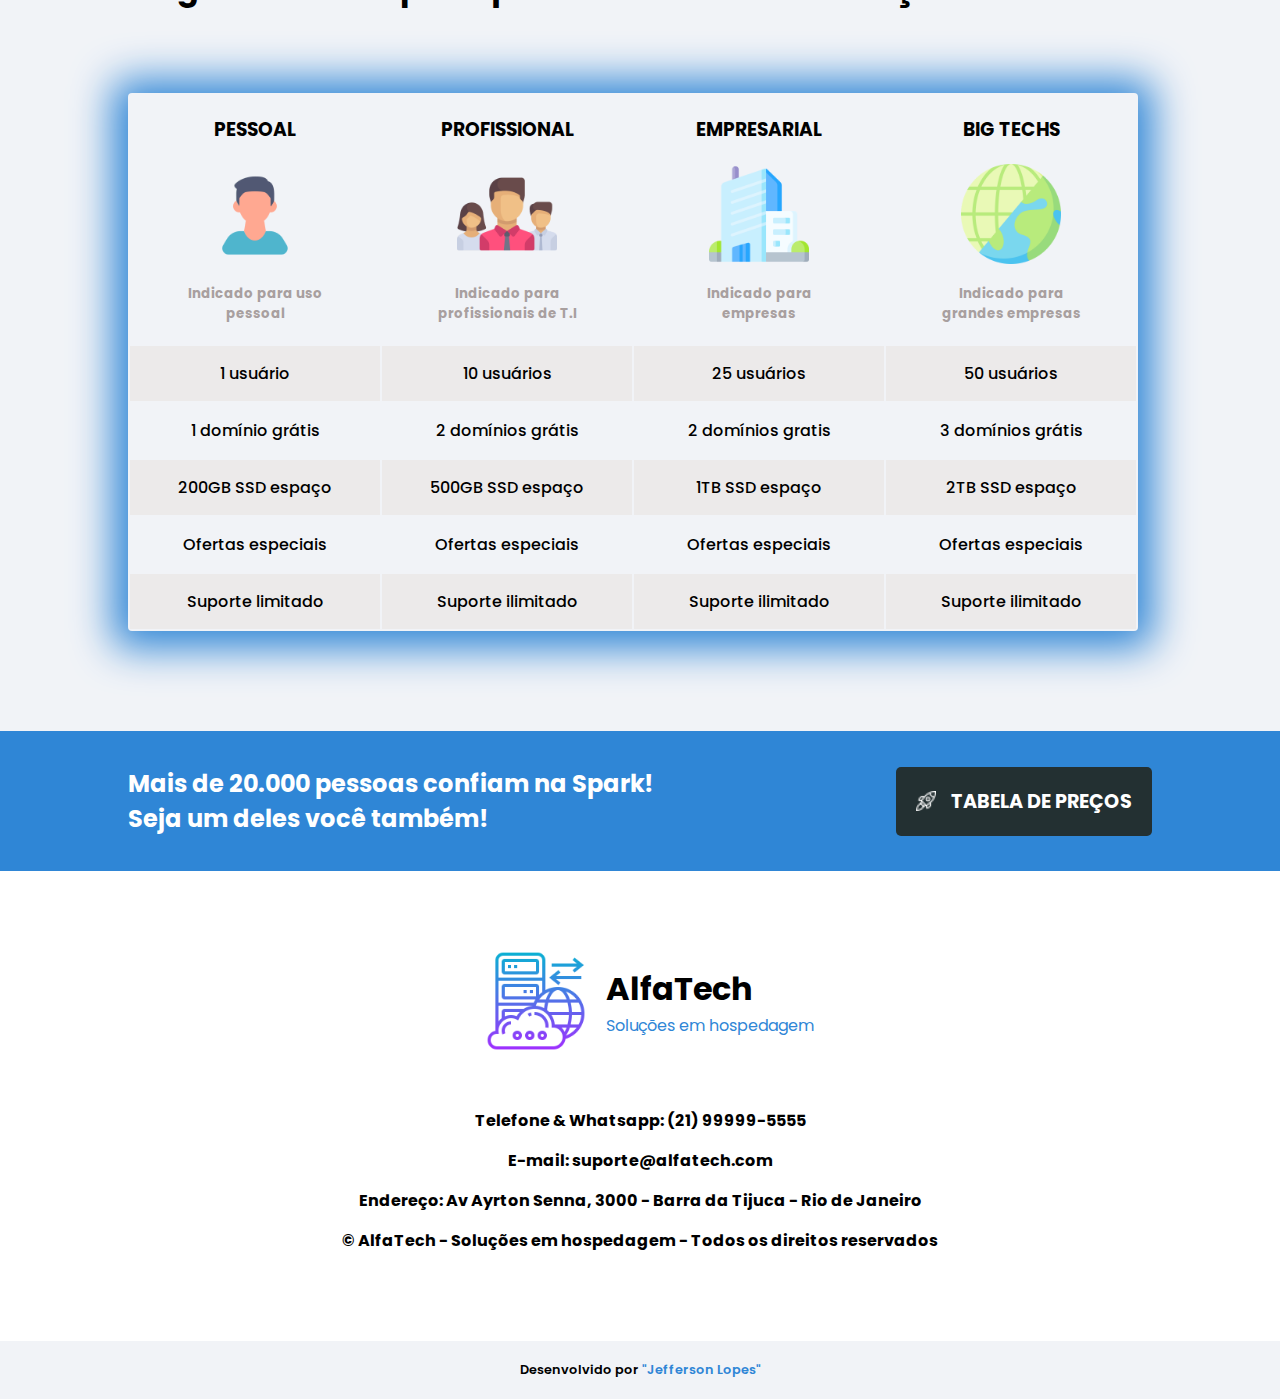
==== commit 96901a45: "Estilizando a página tabelaprecos" ====
--- a/index.html
+++ b/index.html
@@ -193,7 +193,7 @@
             </div>
         </div>
         <div class="front">
-            <p>Desenvolvido por "Jefferson Lopes"</p>
+            <p>Desenvolvido por <span>"Jefferson Lopes"</span></p>
         </div>
     </footer>
 </body>
--- a/assets/css/style.css
+++ b/assets/css/style.css
@@ -17,6 +17,7 @@
 }
 
 /* === topo menu === */
+
 .header-section-content {
     display: flex;
     justify-content: space-between;
@@ -105,12 +106,14 @@
     border-radius: 5px;
     display: flex;
     align-items: center;
+    font-weight: 700;
 }
 
 .publicity-section-content a:hover {
     color: #233032;
     background-color: #3391e9;
-    transition: .4s;
+    transition: .8s;
+    transform: scale(1.009);
 }
 
 .publicity-section-content a img, .publicity-section-two-content a img{
@@ -163,8 +166,6 @@
     margin-bottom: 80px;
 }
 
-
-
 .thead-block {
     display: flex;
     flex-direction: column;
@@ -181,7 +182,6 @@
     margin: 20px 0;
 }
 
-
 .subscription-plans table tbody tr:nth-of-type(odd){
     background-color: #eceaea;
 }
@@ -200,8 +200,6 @@
 }
 
 /* === anuncio 2 === */
-
-
 .publicity-section-two{
     background-color: #2f86d6;
 }
@@ -222,7 +220,7 @@
 .publicity-section-two-content a{
     border-radius: 5px;
     font-size: 1.2em;
-    padding: 15px;
+    padding: 20px;
     font-weight: 700;
     background-color: #233032;
     text-decoration: none;
@@ -230,6 +228,12 @@
     text-align: center;
     display: flex;
     align-items: center;
+}
+
+.publicity-section-two-content a:hover{
+    color: #9acbe3;
+    transition: .4s;
+    transform: scale(1.005);
 }
 
 .publicity-section-content a::before,
@@ -266,6 +270,7 @@
     text-align: center;
     font-weight: bold;
     margin-bottom: 50px;
+    line-height: 40px;
 }
 
 .front{
